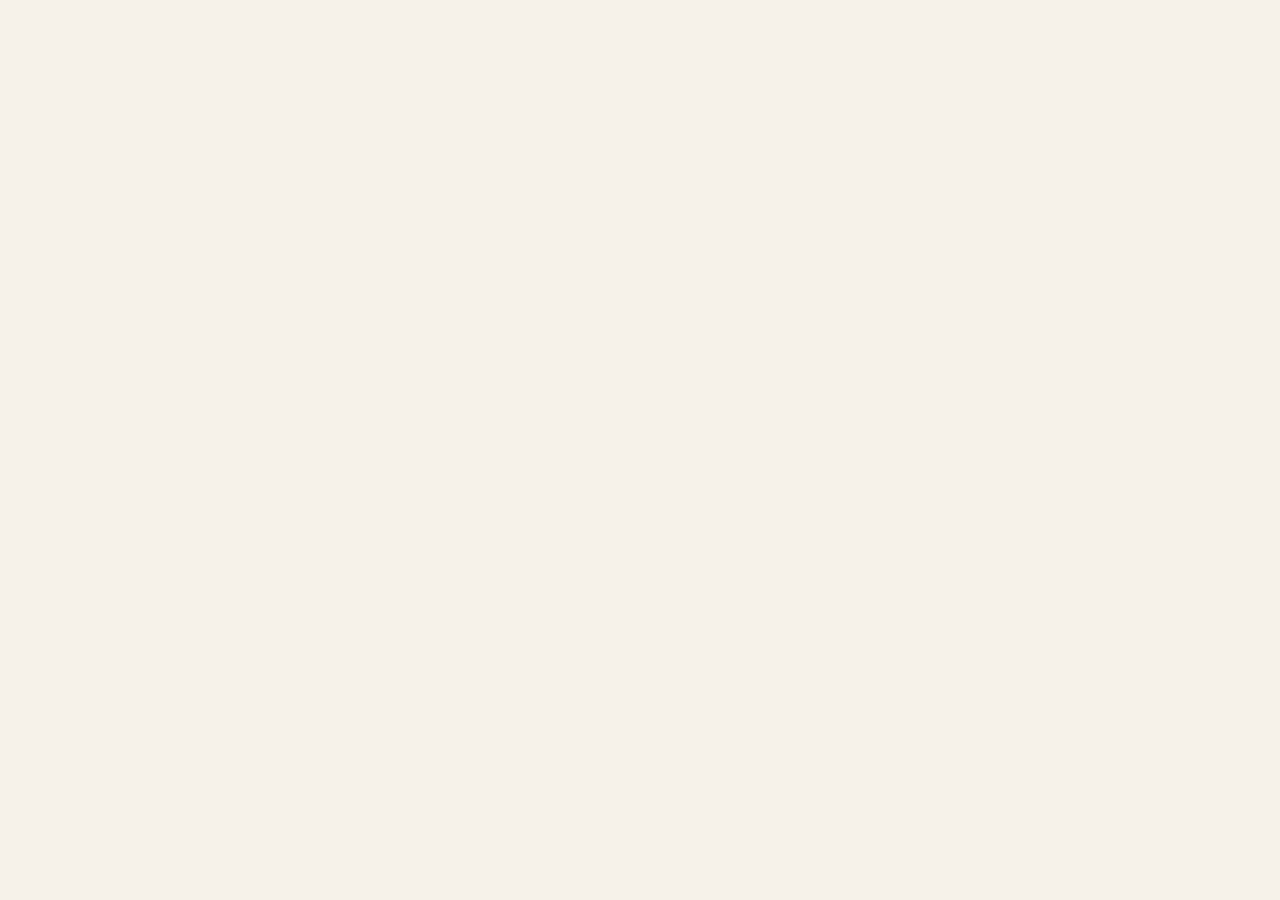
==== admin/index.html @ 87302008 "Add files via upload" ====
<!DOCTYPE html>
<html lang="ar" dir="rtl">
<head>
<meta charset="UTF-8">
<meta name="viewport" content="width=device-width, initial-scale=1">
<title>لوحة التحكم — CALMA Hotel</title>
<meta name="robots" content="noindex, nofollow">
<link rel="icon" type="image/svg+xml" href="/assets/img/logo-mark.svg">
<link rel="preconnect" href="https://fonts.googleapis.com">
<link rel="preconnect" href="https://fonts.gstatic.com" crossorigin>
<link rel="stylesheet" href="https://fonts.googleapis.com/css2?family=Cairo:wght@400;500;600;700&amp;display=swap">
<style>
:root { --bg: #F6F2EA; --card: #fff; --line: #E6DCCB; --ink: #221A12; --muted: #7A6C5B; --brass: #B58A45; --brass-d: #94702F; --ok: #2F7A4F; --bad: #B4532A; --r: 14px; }
* { box-sizing: border-box; }
body { margin: 0; background: var(--bg); color: var(--ink); font: 15px/1.6 "Cairo", system-ui, sans-serif; }
button, input, select, textarea { font: inherit; color: inherit; }
img { display: block; max-width: 100%; }
a { color: var(--brass-d); }
.hidden { display: none !important; }
.btn { border: 1px solid var(--line); background: #fff; border-radius: 10px; padding: 9px 16px; cursor: pointer; display: inline-flex; gap: 8px; align-items: center; justify-content: center; font-weight: 600; white-space: nowrap; }
.btn:hover { border-color: var(--muted); }
.btn.pri { background: var(--ink); color: #fff; border-color: var(--ink); }
.btn.pri:hover { background: var(--brass-d); border-color: var(--brass-d); }
.btn.gold { background: var(--brass); color: #fff; border-color: var(--brass); }
.btn.danger { color: var(--bad); }
.btn.sm { padding: 5px 10px; font-size: .85rem; border-radius: 8px; }
.btn[disabled] { opacity: .5; pointer-events: none; }
/* login */
.login { min-height: 100vh; display: grid; place-items: center; padding: 20px; }
.login form { background: #fff; border: 1px solid var(--line); border-radius: 20px; padding: 34px; width: min(400px, 100%); display: grid; gap: 14px; box-shadow: 0 20px 50px -25px rgba(0,0,0,.3); }
.login h1 { margin: 0; font-size: 1.5rem; }
.login p { margin: 0; color: var(--muted); }
/* layout */
.top { position: sticky; top: 0; z-index: 20; background: rgba(246,242,234,.95); backdrop-filter: blur(10px); border-bottom: 1px solid var(--line); }
.top .in { max-width: 1240px; margin: 0 auto; padding: 12px 20px; display: flex; gap: 12px; align-items: center; flex-wrap: wrap; }
.top h1 { font-size: 1.15rem; margin: 0 0 0 auto; display: flex; align-items: center; gap: 10px; }
.top h1 span { color: var(--brass-d); }
.dirty { color: var(--bad); font-size: .85rem; font-weight: 600; }
.tabs { max-width: 1240px; margin: 0 auto; padding: 0 20px; display: flex; gap: 4px; overflow-x: auto; }
.tabs button { border: 0; background: none; padding: 12px 14px; cursor: pointer; font-weight: 600; color: var(--muted); border-bottom: 2.5px solid transparent; white-space: nowrap; }
.tabs button.on { color: var(--ink); border-bottom-color: var(--brass); }
main { max-width: 1240px; margin: 0 auto; padding: 24px 20px 120px; }
.card { background: var(--card); border: 1px solid var(--line); border-radius: var(--r); padding: 20px; }
.card + .card { margin-top: 16px; }
.hint { color: var(--muted); font-size: .9rem; margin: 4px 0 18px; }
h2 { font-size: 1.35rem; margin: 0; }
h3 { font-size: 1.1rem; margin: 0; }
.row { display: flex; gap: 10px; align-items: center; flex-wrap: wrap; }
.sp { flex: 1; }
.grid2 { display: grid; grid-template-columns: 1fr 1fr; gap: 14px; }
.grid3 { display: grid; grid-template-columns: repeat(3, 1fr); gap: 14px; }
.f { display: grid; gap: 5px; }
.f.full { grid-column: 1 / -1; }
.f label { font-weight: 600; font-size: .88rem; }
.f small { color: var(--muted); font-size: .8rem; }
.f input, .f select, .f textarea, .inp { border: 1px solid var(--line); border-radius: 10px; padding: 9px 12px; background: #FCFAF6; width: 100%; outline: none; }
.f input:focus, .f select:focus, .f textarea:focus, .inp:focus { border-color: var(--brass); background: #fff; box-shadow: 0 0 0 3px rgba(181,138,69,.15); }
input[dir=ltr] { text-align: left; }
.switch { display: inline-flex; gap: 8px; align-items: center; cursor: pointer; font-weight: 600; }
.switch input { width: 18px; height: 18px; accent-color: var(--brass); }
/* rooms list */
.item { border: 1px solid var(--line); border-radius: var(--r); background: #fff; overflow: hidden; }
.item + .item { margin-top: 14px; }
.item-h { display: flex; gap: 14px; align-items: center; padding: 12px 14px; cursor: pointer; }
.item-h img { width: 74px; height: 56px; object-fit: cover; border-radius: 8px; background: var(--bg); }
.item-h .t { flex: 1; min-width: 0; }
.item-h .t b { display: block; }
.item-h .t span { color: var(--muted); font-size: .88rem; }
.item-b { border-top: 1px solid var(--line); padding: 18px; display: grid; gap: 16px; }
.tag { display: inline-block; font-size: .78rem; padding: 2px 9px; border-radius: 999px; background: var(--bg); color: var(--muted); font-weight: 600; }
.tag.off { background: #F7E6DE; color: var(--bad); }
/* photo manager */
.photos { display: grid; grid-template-columns: repeat(auto-fill, minmax(120px, 1fr)); gap: 10px; }
.ph { position: relative; border-radius: 10px; overflow: hidden; background: var(--bg); aspect-ratio: 3/4; border: 1px solid var(--line); }
.ph img { width: 100%; height: 100%; object-fit: cover; }
.ph .cover { position: absolute; top: 6px; right: 6px; background: var(--brass); color: #fff; font-size: .72rem; padding: 1px 8px; border-radius: 999px; }
.ph .ctl { position: absolute; inset: auto 0 0 0; display: flex; justify-content: space-between; padding: 6px; background: linear-gradient(transparent, rgba(0,0,0,.65)); }
.ph .ctl button { width: 28px; height: 28px; border-radius: 8px; border: 0; background: rgba(255,255,255,.92); cursor: pointer; font-size: .9rem; line-height: 1; }
.ph .ctl button.del { color: var(--bad); }
.add-ph { border: 2px dashed var(--line); border-radius: 10px; aspect-ratio: 3/4; display: grid; place-items: center; text-align: center; color: var(--muted); cursor: pointer; font-weight: 600; padding: 8px; background: #FCFAF6; }
.add-ph:hover { border-color: var(--brass); color: var(--brass-d); }
.ph select, .ph input { position: absolute; left: 6px; right: 6px; top: 6px; font-size: .78rem; padding: 3px 6px; border-radius: 6px; border: 0; background: rgba(255,255,255,.94); }
.ph input { top: 34px; }
/* bookings */
.stats { display: grid; grid-template-columns: repeat(4, 1fr); gap: 12px; margin-bottom: 16px; }
.stat { background: #fff; border: 1px solid var(--line); border-radius: var(--r); padding: 14px 16px; }
.stat b { display: block; font-size: 1.6rem; line-height: 1.2; }
.stat span { color: var(--muted); font-size: .88rem; }
table { width: 100%; border-collapse: collapse; background: #fff; border: 1px solid var(--line); border-radius: var(--r); overflow: hidden; }
th, td { text-align: right; padding: 11px 12px; border-bottom: 1px solid var(--line); font-size: .9rem; vertical-align: top; }
th { background: #FBF8F2; font-weight: 700; color: var(--muted); font-size: .82rem; }
td .muted { color: var(--muted); font-size: .82rem; display: block; }
.st { border-radius: 8px; padding: 4px 8px; border: 1px solid var(--line); font-weight: 600; }
.st.New { background: #FFF4DE; } .st.Confirmed { background: #E8F3EC; } .st.Cancelled, .st.No-show { background: #F7E6DE; } .st.Checked-in, .st.Completed { background: #E9EEF7; }
/* toast + modal */
.toast { position: fixed; bottom: 22px; left: 50%; transform: translateX(-50%) translateY(20px); background: var(--ink); color: #fff; padding: 12px 20px; border-radius: 12px; opacity: 0; transition: .3s; z-index: 99; pointer-events: none; font-weight: 600; }
.toast.on { opacity: 1; transform: translateX(-50%); }
.toast.err { background: var(--bad); }
.modal { position: fixed; inset: 0; background: rgba(20,15,10,.55); z-index: 90; display: grid; place-items: center; padding: 20px; }
.modal .box { background: #fff; border-radius: 18px; width: min(900px, 100%); max-height: 86vh; overflow: auto; padding: 22px; }
.lib { display: grid; grid-template-columns: repeat(auto-fill, minmax(110px, 1fr)); gap: 8px; margin-top: 14px; }
.lib button { border: 2px solid transparent; border-radius: 10px; padding: 0; overflow: hidden; cursor: pointer; aspect-ratio: 3/4; background: var(--bg); }
.lib button.sel { border-color: var(--brass); }
.lib img { width: 100%; height: 100%; object-fit: cover; }
.ranges .row { background: #FCFAF6; border: 1px solid var(--line); border-radius: 10px; padding: 8px 10px; margin-bottom: 8px; }
.empty { text-align: center; color: var(--muted); padding: 40px 10px; }
@media (max-width: 760px) {
  .grid2, .grid3 { grid-template-columns: 1fr; }
  .stats { grid-template-columns: 1fr 1fr; }
  table, thead, tbody, tr, td, th { display: block; }
  thead { display: none; }
  tr { border-bottom: 1px solid var(--line); padding: 8px 0; }
  td { border: 0; padding: 4px 12px; }
  .top h1 { width: 100%; margin: 0; }
}
</style>
</head>
<body>
<div id="app"></div>
<div class="toast" id="toast"></div>
<script src="/assets/js/admin.js" defer></script>
</body>
</html>
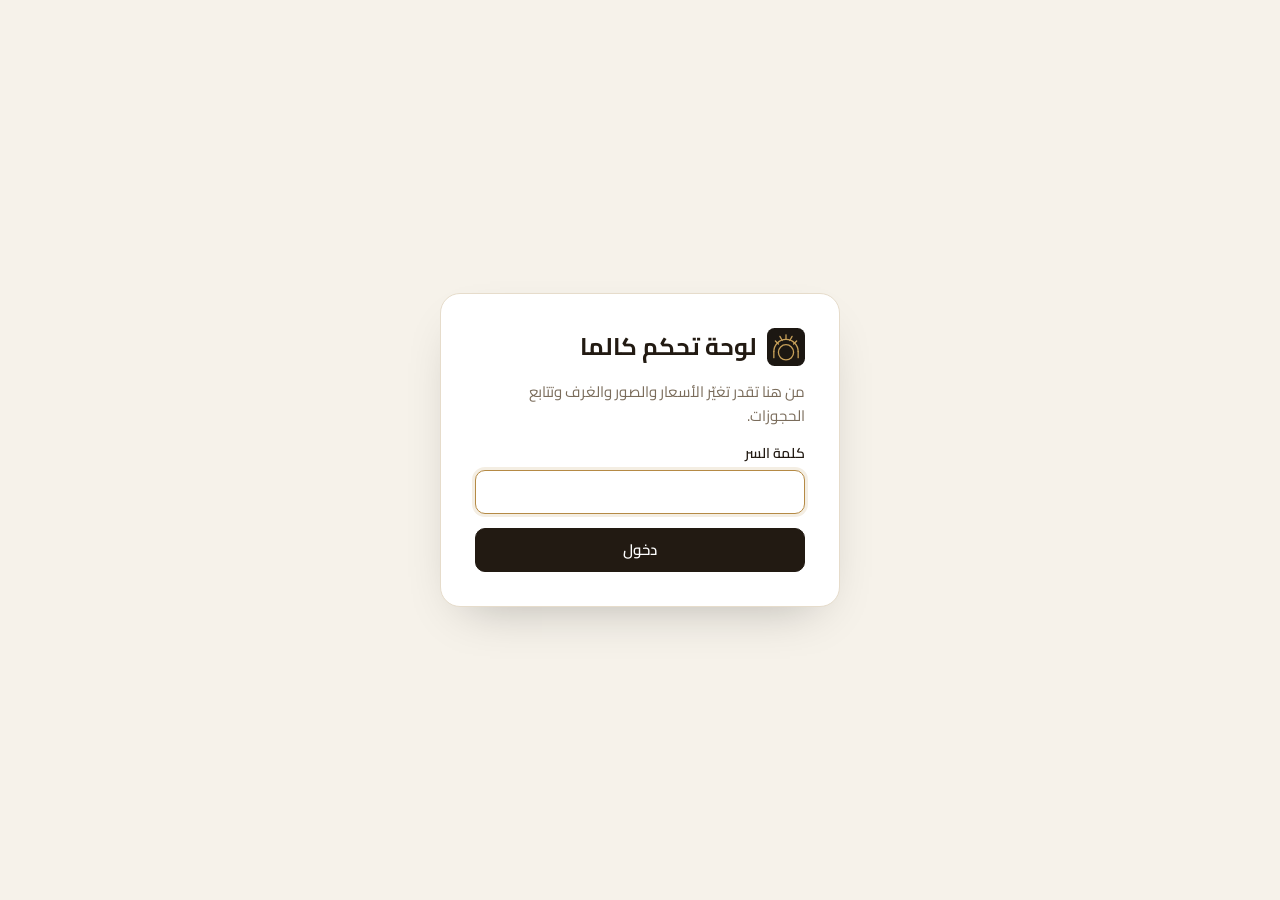
==== commit 4173da0a: "Add files via upload" ====
--- a/admin/index.html
+++ b/admin/index.html
@@ -104,6 +104,46 @@
 .lib img { width: 100%; height: 100%; object-fit: cover; }
 .ranges .row { background: #FCFAF6; border: 1px solid var(--line); border-radius: 10px; padding: 8px 10px; margin-bottom: 8px; }
 .empty { text-align: center; color: var(--muted); padding: 40px 10px; }
+/* pricing + reports */
+.subtabs { display: flex; gap: 6px; flex-wrap: wrap; margin: 10px 0 16px; }
+.subtabs button { border: 1px solid var(--line); background: #fff; border-radius: 999px; padding: 7px 14px; cursor: pointer; font-weight: 600; color: var(--muted); }
+.subtabs button.on { background: var(--ink); color: #fff; border-color: var(--ink); }
+.cal-h, .cal { display: grid; grid-template-columns: repeat(7, 1fr); gap: 6px; }
+.cal-h span { text-align: center; color: var(--muted); font-size: .8rem; font-weight: 700; padding-bottom: 4px; }
+.cd { border: 1px solid var(--line); background: #FCFAF6; border-radius: 10px; min-height: 74px; padding: 6px 7px; text-align: right; cursor: pointer; display: flex; flex-direction: column; gap: 2px; font: inherit; }
+.cd.blank { border: 0; background: none; cursor: default; }
+.cd b { font-size: .85rem; }
+.cd .pr { font-weight: 700; font-size: .92rem; direction: ltr; text-align: right; }
+.cd .bk { font-size: .72rem; color: var(--muted); }
+.cd .bk.full { color: var(--bad); font-weight: 700; }
+.cd .rx { font-style: normal; font-size: .68rem; color: var(--bad); }
+.cd.past { opacity: .45; }
+.cd.td { box-shadow: inset 0 0 0 2px var(--ink); }
+.cd.ss { background: #EAF0F8; }
+.cd.ov { background: #FFF1D6; border-color: var(--brass); }
+.cd.cl { background: repeating-linear-gradient(135deg, #F7E6DE 0 6px, #fff 6px 12px); color: var(--bad); }
+.cd.sel { outline: 3px solid var(--brass); outline-offset: -1px; }
+.cd:hover:not(.blank) { border-color: var(--muted); }
+.legend { display: flex; gap: 16px; flex-wrap: wrap; margin-top: 12px; color: var(--muted); font-size: .82rem; }
+.legend i { display: inline-block; width: 12px; height: 12px; border-radius: 3px; margin-left: 5px; vertical-align: -1px; border: 1px solid var(--line); }
+.lg-base { background: #FCFAF6; } .lg-ss { background: #EAF0F8; } .lg-ov { background: #FFF1D6; } .lg-cl { background: #F7E6DE; }
+.selbar { position: sticky; bottom: 12px; box-shadow: 0 14px 40px -18px rgba(0,0,0,.35); border-color: var(--brass); }
+.chips { display: flex; flex-wrap: wrap; gap: 6px; align-items: center; }
+.chip-c { display: inline-flex; gap: 6px; align-items: center; border: 1px solid var(--line); border-radius: 999px; padding: 4px 11px; cursor: pointer; font-size: .86rem; background: #FCFAF6; }
+.chip-c:has(input:checked) { background: #FFF1D6; border-color: var(--brass); }
+.f .chip-c input, .chip-c input { accent-color: var(--brass); width: 16px; height: 16px; padding: 0; flex: none; }
+.chip-c { white-space: nowrap; font-weight: 500 !important; }
+.chips small { color: var(--muted); }
+.stat small { display: block; color: var(--muted); font-size: .76rem; }
+.bars { display: flex; align-items: flex-end; gap: 3px; height: 170px; margin-top: 14px; }
+.bar { flex: 1; height: 100%; display: flex; flex-direction: column; justify-content: flex-end; align-items: center; gap: 4px; }
+.bar i { display: block; width: 100%; background: var(--brass); border-radius: 4px 4px 0 0; }
+.bar span { font-size: .62rem; color: var(--muted); }
+.hb { display: grid; grid-template-columns: minmax(90px, 1.2fr) 2fr auto; gap: 10px; align-items: center; margin-top: 10px; font-size: .88rem; }
+.hb .track { background: var(--bg); border-radius: 999px; height: 10px; overflow: hidden; }
+.hb .track i { display: block; height: 100%; background: var(--brass); border-radius: 999px; }
+.hb .v { color: var(--muted); white-space: nowrap; }
+@media (max-width: 760px) { .cd { min-height: 58px; padding: 4px; } .cd .pr { font-size: .74rem; } .cal, .cal-h { gap: 3px; } .bar span { display: none; } }
 @media (max-width: 760px) {
   .grid2, .grid3 { grid-template-columns: 1fr; }
   .stats { grid-template-columns: 1fr 1fr; }
@@ -118,6 +158,7 @@
 <body>
 <div id="app"></div>
 <div class="toast" id="toast"></div>
+<script src="/assets/js/pricing.js" defer></script>
 <script src="/assets/js/admin.js" defer></script>
 </body>
 </html>
